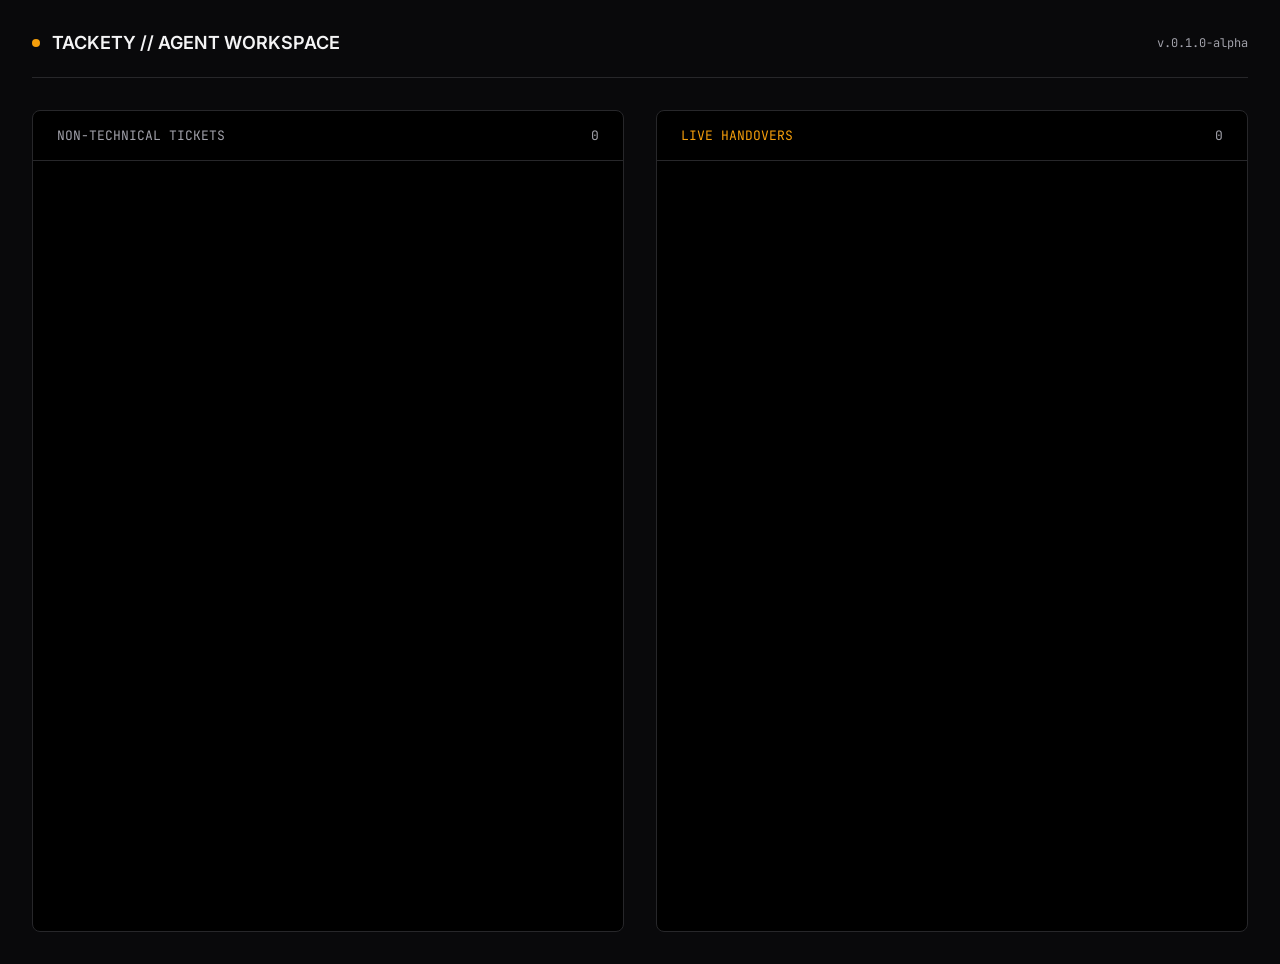
==== demo/agent.html @ d3b7b1f8 "feat: phase 3.7 dynamic slugs, metadata loopback, and agent/master UIs" ====
<!DOCTYPE html>
<html lang="en">
<head>
    <meta charset="UTF-8">
    <meta name="viewport" content="width=device-width, initial-scale=1.0">
    <title>Tackety — Agent Workspace</title>
    <link href="https://fonts.googleapis.com/css2?family=Inter:wght@400;500;600&family=JetBrains+Mono:wght@400;500&display=swap" rel="stylesheet">
    <style>
        :root {
            --bg-base: #09090b;
            --bg-panel: #18181b;
            --border: #27272a;
            --text-main: #f4f4f5;
            --text-muted: #a1a1aa;
            --success: #10b981;
            --warning: #f59e0b;
            --danger: #ef4444;
            --font-ui: 'Inter', sans-serif;
            --font-mono: 'JetBrains Mono', monospace;
        }

        body {
            font-family: var(--font-ui);
            background: var(--bg-base);
            color: var(--text-main);
            margin: 0;
            padding: 32px;
            height: 100vh;
            display: flex;
            flex-direction: column;
        }

        header {
            display: flex;
            justify-content: space-between;
            align-items: center;
            border-bottom: 1px solid var(--border);
            padding-bottom: 24px;
            margin-bottom: 32px;
        }

        .title {
            font-size: 18px;
            font-weight: 600;
            display: flex;
            align-items: center;
            gap: 12px;
        }

        .dashboard-grid {
            display: grid;
            grid-template-columns: 1fr 1fr;
            gap: 32px;
            flex: 1;
            overflow: hidden;
        }

        .column {
            display: flex;
            flex-direction: column;
            border: 1px solid var(--border);
            background: #000;
            border-radius: 8px;
            overflow: hidden;
        }

        .col-header {
            padding: 16px 24px;
            border-bottom: 1px solid var(--border);
            font-family: var(--font-mono);
            font-size: 13px;
            color: var(--text-muted);
            display: flex;
            justify-content: space-between;
        }

        .ticket-list {
            padding: 24px;
            overflow-y: auto;
            display: flex;
            flex-direction: column;
            gap: 16px;
        }

        .ticket-card {
            background: var(--bg-panel);
            border: 1px solid var(--border);
            border-radius: 6px;
            padding: 16px;
        }

        .t-head {
            display: flex;
            justify-content: space-between;
            margin-bottom: 12px;
            font-family: var(--font-mono);
            font-size: 12px;
            color: var(--text-muted);
        }

        .t-summary {
            font-size: 15px;
            line-height: 1.5;
            margin-bottom: 16px;
        }

        .t-actions {
            display: flex;
            gap: 8px;
        }

        button {
            background: var(--text-main);
            color: #000;
            border: none;
            padding: 8px 16px;
            border-radius: 4px;
            font-size: 13px;
            font-weight: 500;
            cursor: pointer;
        }

        button.outline {
            background: transparent;
            color: var(--text-main);
            border: 1px solid var(--border);
        }
    </style>
</head>
<body>
    <header>
        <div class="title">
            <div style="width: 8px; height: 8px; background: var(--warning); border-radius: 50%;"></div>
            TACKETY // AGENT WORKSPACE
        </div>
        <div style="font-family: var(--font-mono); font-size: 12px; color: var(--text-muted);">v.0.1.0-alpha</div>
    </header>

    <div class="dashboard-grid">
        <div class="column">
            <div class="col-header">
                <span>NON-TECHNICAL TICKETS</span>
                <span id="t-count">0</span>
            </div>
            <div class="ticket-list" id="ticket-queue">
                <!-- Dynamically populated -->
            </div>
        </div>

        <div class="column">
            <div class="col-header">
                <span style="color: var(--warning);">LIVE HANDOVERS</span>
                <span id="h-count">0</span>
            </div>
            <div class="ticket-list" id="handover-queue">
                 <!-- Dynamically populated -->
            </div>
        </div>
    </div>

    <script>
        async function loadQueue() {
            try {
                const res = await fetch('http://localhost:8000/support/queue');
                const data = await res.json();
                
                const supportCases = data.support_cases || {};
                const tickets = supportCases.NON_TECHNICAL_TICKETS || [];
                const handovers = supportCases.CHAT_HANDOVERS || [];

                document.getElementById('t-count').textContent = tickets.length;
                document.getElementById('h-count').textContent = handovers.length;

                renderList('ticket-queue', tickets, 'Resolve Ticket');
                renderList('handover-queue', handovers, 'Take Over Console');

            } catch (e) {
                console.error('Failed to load queue', e);
            }
        }

        function renderList(elementId, items, actionText) {
            const container = document.getElementById(elementId);
            container.innerHTML = items.length === 0 ? '<div style="color: #52525b; text-align: center; margin-top: 40px; font-family: monospace;">QUEUE EMPTY</div>' : '';
            
            items.forEach(item => {
                const sid = item.session_id.substring(0, 8);
                const html = `
                    <div class="ticket-card">
                        <div class="t-head">
                            <span>SID: ${sid}</span>
                            <span>${new Date(item.timestamp).toLocaleTimeString()}</span>
                        </div>
                        <div class="t-summary">${item.summary}</div>
                        <div class="t-actions">
                            <button>${actionText}</button>
                            <button class="outline">View Context</button>
                        </div>
                    </div>
                `;
                container.innerHTML += html;
            });
        }

        loadQueue();
        setInterval(loadQueue, 5000); // Poll every 5 seconds
    </script>
</body>
</html>
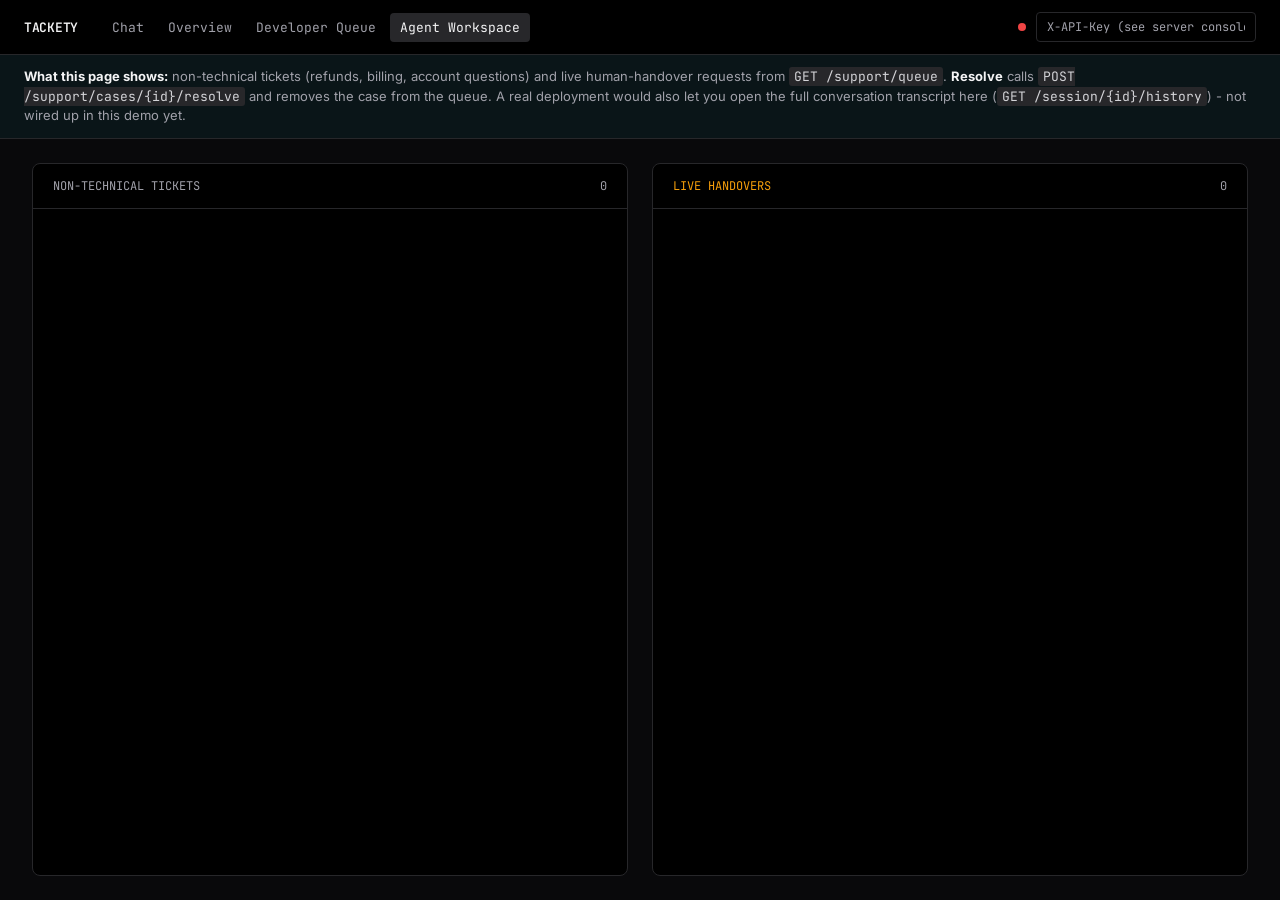
==== commit 314de4b1: "feat: rework demo UI for transparency and a working feature set The old demo UI had real functional " ====
--- a/demo/agent.html
+++ b/demo/agent.html
@@ -4,53 +4,25 @@
     <meta charset="UTF-8">
     <meta name="viewport" content="width=device-width, initial-scale=1.0">
     <title>Tackety — Agent Workspace</title>
+    <link rel="icon" type="image/png" href="favicon.png">
     <link href="https://fonts.googleapis.com/css2?family=Inter:wght@400;500;600&family=JetBrains+Mono:wght@400;500&display=swap" rel="stylesheet">
+    <link rel="stylesheet" href="shared.css">
     <style>
-        :root {
-            --bg-base: #09090b;
-            --bg-panel: #18181b;
-            --border: #27272a;
-            --text-main: #f4f4f5;
-            --text-muted: #a1a1aa;
-            --success: #10b981;
-            --warning: #f59e0b;
-            --danger: #ef4444;
-            --font-ui: 'Inter', sans-serif;
-            --font-mono: 'JetBrains Mono', monospace;
-        }
-
-        body {
-            font-family: var(--font-ui);
-            background: var(--bg-base);
-            color: var(--text-main);
-            margin: 0;
-            padding: 32px;
-            height: 100vh;
+        html, body { height: 100%; }
+        body { display: flex; flex-direction: column; overflow: hidden; }
+
+        .page-body {
+            padding: 24px 32px;
+            flex: 1;
             display: flex;
             flex-direction: column;
-        }
-
-        header {
-            display: flex;
-            justify-content: space-between;
-            align-items: center;
-            border-bottom: 1px solid var(--border);
-            padding-bottom: 24px;
-            margin-bottom: 32px;
-        }
-
-        .title {
-            font-size: 18px;
-            font-weight: 600;
-            display: flex;
-            align-items: center;
-            gap: 12px;
+            overflow: hidden;
         }
 
         .dashboard-grid {
             display: grid;
             grid-template-columns: 1fr 1fr;
-            gap: 32px;
+            gap: 24px;
             flex: 1;
             overflow: hidden;
         }
@@ -65,105 +37,108 @@
         }
 
         .col-header {
-            padding: 16px 24px;
+            padding: 14px 20px;
             border-bottom: 1px solid var(--border);
             font-family: var(--font-mono);
-            font-size: 13px;
+            font-size: 12px;
             color: var(--text-muted);
             display: flex;
             justify-content: space-between;
         }
 
         .ticket-list {
-            padding: 24px;
+            padding: 20px;
             overflow-y: auto;
             display: flex;
             flex-direction: column;
-            gap: 16px;
+            gap: 14px;
         }
 
         .ticket-card {
             background: var(--bg-panel);
             border: 1px solid var(--border);
             border-radius: 6px;
-            padding: 16px;
+            padding: 14px;
         }
 
         .t-head {
             display: flex;
             justify-content: space-between;
-            margin-bottom: 12px;
+            margin-bottom: 10px;
             font-family: var(--font-mono);
-            font-size: 12px;
+            font-size: 11px;
             color: var(--text-muted);
         }
 
-        .t-summary {
-            font-size: 15px;
-            line-height: 1.5;
-            margin-bottom: 16px;
-        }
-
-        .t-actions {
-            display: flex;
-            gap: 8px;
-        }
-
-        button {
+        .t-summary { font-size: 14px; line-height: 1.5; margin-bottom: 14px; }
+
+        .t-actions { display: flex; gap: 8px; }
+
+        button.tk-btn {
             background: var(--text-main);
             color: #000;
             border: none;
-            padding: 8px 16px;
+            padding: 7px 14px;
             border-radius: 4px;
-            font-size: 13px;
+            font-size: 12px;
             font-weight: 500;
             cursor: pointer;
         }
 
-        button.outline {
-            background: transparent;
-            color: var(--text-main);
-            border: 1px solid var(--border);
+        button.tk-btn:hover { opacity: 0.85; }
+        button.tk-btn:disabled { opacity: 0.4; cursor: not-allowed; }
+
+        .empty-state {
+            color: #52525b;
+            text-align: center;
+            margin-top: 40px;
+            font-family: var(--font-mono);
+            font-size: 13px;
         }
     </style>
 </head>
 <body>
-    <header>
-        <div class="title">
-            <div style="width: 8px; height: 8px; background: var(--warning); border-radius: 50%;"></div>
-            TACKETY // AGENT WORKSPACE
-        </div>
-        <div style="font-family: var(--font-mono); font-size: 12px; color: var(--text-muted);">v.0.1.0-alpha</div>
-    </header>
-
-    <div class="dashboard-grid">
-        <div class="column">
-            <div class="col-header">
-                <span>NON-TECHNICAL TICKETS</span>
-                <span id="t-count">0</span>
+    <div id="tk-nav-root"></div>
+    <div class="tk-explainer">
+        <strong>What this page shows:</strong> non-technical tickets (refunds, billing, account questions) and live human-handover requests from <code>GET /support/queue</code>.
+        <strong>Resolve</strong> calls <code>POST /support/cases/{id}/resolve</code> and removes the case from the queue.
+        A real deployment would also let you open the full conversation transcript here (<code>GET /session/{id}/history</code>) - not wired up in this demo yet.
+    </div>
+
+    <div class="page-body">
+        <div class="dashboard-grid">
+            <div class="column">
+                <div class="col-header">
+                    <span>NON-TECHNICAL TICKETS</span>
+                    <span id="t-count">0</span>
+                </div>
+                <div class="ticket-list" id="ticket-queue"></div>
             </div>
-            <div class="ticket-list" id="ticket-queue">
-                <!-- Dynamically populated -->
-            </div>
-        </div>
-
-        <div class="column">
-            <div class="col-header">
-                <span style="color: var(--warning);">LIVE HANDOVERS</span>
-                <span id="h-count">0</span>
-            </div>
-            <div class="ticket-list" id="handover-queue">
-                 <!-- Dynamically populated -->
+
+            <div class="column">
+                <div class="col-header">
+                    <span style="color: var(--warning);">LIVE HANDOVERS</span>
+                    <span id="h-count">0</span>
+                </div>
+                <div class="ticket-list" id="handover-queue"></div>
             </div>
         </div>
     </div>
 
+    <script src="shared.js"></script>
     <script>
+        TK.renderNav('agent');
+
         async function loadQueue() {
             try {
-                const res = await fetch('http://localhost:8000/support/queue');
+                const res = await TK.authFetch('/support/queue');
+                if (res.status === 401) {
+                    const msg = '<div class="empty-state">401 - set a valid X-API-Key in the nav bar above.</div>';
+                    document.getElementById('ticket-queue').innerHTML = msg;
+                    document.getElementById('handover-queue').innerHTML = msg;
+                    return;
+                }
                 const data = await res.json();
-                
                 const supportCases = data.support_cases || {};
                 const tickets = supportCases.NON_TECHNICAL_TICKETS || [];
                 const handovers = supportCases.CHAT_HANDOVERS || [];
@@ -172,8 +147,7 @@
                 document.getElementById('h-count').textContent = handovers.length;
 
                 renderList('ticket-queue', tickets, 'Resolve Ticket');
-                renderList('handover-queue', handovers, 'Take Over Console');
-
+                renderList('handover-queue', handovers, 'Resolve Handover');
             } catch (e) {
                 console.error('Failed to load queue', e);
             }
@@ -181,29 +155,46 @@
 
         function renderList(elementId, items, actionText) {
             const container = document.getElementById(elementId);
-            container.innerHTML = items.length === 0 ? '<div style="color: #52525b; text-align: center; margin-top: 40px; font-family: monospace;">QUEUE EMPTY</div>' : '';
-            
-            items.forEach(item => {
-                const sid = item.session_id.substring(0, 8);
-                const html = `
+            if (items.length === 0) {
+                container.innerHTML = '<div class="empty-state">QUEUE EMPTY</div>';
+                return;
+            }
+
+            container.innerHTML = items.map(item => {
+                const sid = item.session_id ? item.session_id.substring(0, 8) : 'unknown';
+                const ts = item.created_at ? new Date(item.created_at + 'Z').toLocaleString() : '';
+                return `
                     <div class="ticket-card">
                         <div class="t-head">
-                            <span>SID: ${sid}</span>
-                            <span>${new Date(item.timestamp).toLocaleTimeString()}</span>
+                            <span>SID: ${TK.escapeHtml(sid)}</span>
+                            <span>${TK.escapeHtml(ts)}</span>
                         </div>
-                        <div class="t-summary">${item.summary}</div>
+                        <div class="t-summary">${TK.escapeHtml(item.summary)}</div>
                         <div class="t-actions">
-                            <button>${actionText}</button>
-                            <button class="outline">View Context</button>
+                            <button class="tk-btn" onclick="resolveCase(${item.id}, this)">${actionText}</button>
                         </div>
                     </div>
                 `;
-                container.innerHTML += html;
-            });
-        }
-
+            }).join('');
+        }
+
+        async function resolveCase(id, btn) {
+            btn.disabled = true;
+            try {
+                const res = await TK.authFetch(`/support/cases/${id}/resolve`, { method: 'POST' });
+                const data = await res.json();
+                if (!res.ok) throw new Error(data.detail || 'Failed');
+                TK.toast(`Case ${id} resolved.`, 'success');
+                loadQueue();
+            } catch (e) {
+                TK.toast(`Failed to resolve case ${id}: ${e.message}`, 'error');
+                btn.disabled = false;
+            }
+        }
+
+        window.onApiKeyChanged = loadQueue;
         loadQueue();
-        setInterval(loadQueue, 5000); // Poll every 5 seconds
+        setInterval(loadQueue, 5000);
     </script>
 </body>
 </html>
--- a/demo/shared.css
+++ b/demo/shared.css
@@ -0,0 +1,187 @@
+/* Shared design tokens + nav bar for the Tackety demo suite.
+   This is a testing/demo UI, not a production dashboard - the goal here
+   is transparency: every page should make it obvious what request it's
+   making, what the server returned, and how to get the API key needed
+   to make developer/agent endpoints work. */
+
+:root {
+    --bg-base: #09090b;
+    --bg-panel: #18181b;
+    --bg-hover: #27272a;
+    --border: #27272a;
+    --text-main: #f4f4f5;
+    --text-muted: #a1a1aa;
+    --text-code: #d4d4d8;
+    --accent: #ffffff;
+    --accent-tech: #22d3ee;
+    --accent-support: #f59e0b;
+    --success: #10b981;
+    --warning: #f59e0b;
+    --danger: #ef4444;
+    --font-ui: 'Inter', -apple-system, sans-serif;
+    --font-mono: 'JetBrains Mono', monospace;
+}
+
+* { box-sizing: border-box; }
+
+body {
+    margin: 0;
+    font-family: var(--font-ui);
+    background: var(--bg-base);
+    color: var(--text-main);
+    -webkit-font-smoothing: antialiased;
+}
+
+/* ── Shared top nav ─────────────────────────────────────────────── */
+
+.tk-nav {
+    display: flex;
+    align-items: center;
+    justify-content: space-between;
+    padding: 12px 24px;
+    background: #000;
+    border-bottom: 1px solid var(--border);
+    font-family: var(--font-mono);
+    font-size: 13px;
+}
+
+.tk-nav-left {
+    display: flex;
+    align-items: center;
+    gap: 24px;
+}
+
+.tk-nav-logo {
+    font-weight: 600;
+    letter-spacing: -0.02em;
+    color: var(--text-main);
+    text-decoration: none;
+}
+
+.tk-nav-links {
+    display: flex;
+    gap: 4px;
+}
+
+.tk-nav-links a {
+    color: var(--text-muted);
+    text-decoration: none;
+    padding: 6px 10px;
+    border-radius: 4px;
+    transition: background 0.15s, color 0.15s;
+}
+
+.tk-nav-links a:hover {
+    background: var(--bg-hover);
+    color: var(--text-main);
+}
+
+.tk-nav-links a.active {
+    color: var(--text-main);
+    background: var(--bg-hover);
+}
+
+.tk-nav-right {
+    display: flex;
+    align-items: center;
+    gap: 10px;
+}
+
+.tk-key-input {
+    background: #000;
+    border: 1px solid var(--border);
+    color: var(--text-main);
+    font-family: var(--font-mono);
+    font-size: 12px;
+    padding: 6px 10px;
+    border-radius: 4px;
+    width: 220px;
+}
+
+.tk-key-input::placeholder { color: var(--text-muted); }
+
+.tk-key-status {
+    width: 8px;
+    height: 8px;
+    border-radius: 50%;
+    background: var(--danger);
+    flex-shrink: 0;
+}
+
+.tk-key-status.ok { background: var(--success); }
+
+/* ── Info / explainer banner ────────────────────────────────────── */
+
+.tk-explainer {
+    padding: 12px 24px;
+    background: rgba(34, 211, 238, 0.06);
+    border-bottom: 1px solid var(--border);
+    font-size: 13px;
+    color: var(--text-muted);
+    line-height: 1.5;
+}
+
+.tk-explainer strong { color: var(--text-main); }
+
+.tk-explainer code {
+    font-family: var(--font-mono);
+    background: var(--bg-hover);
+    padding: 1px 5px;
+    border-radius: 3px;
+    color: var(--text-code);
+}
+
+/* ── Raw JSON / debug panels ────────────────────────────────────── */
+
+.tk-raw-toggle {
+    background: transparent;
+    border: 1px solid var(--border);
+    color: var(--text-muted);
+    font-family: var(--font-mono);
+    font-size: 11px;
+    padding: 3px 8px;
+    border-radius: 4px;
+    cursor: pointer;
+}
+
+.tk-raw-toggle:hover { color: var(--text-main); border-color: #3f3f46; }
+
+.tk-raw-json {
+    display: none;
+    background: #000;
+    border: 1px solid var(--border);
+    border-radius: 6px;
+    padding: 12px;
+    font-family: var(--font-mono);
+    font-size: 11px;
+    color: var(--text-code);
+    white-space: pre-wrap;
+    word-break: break-all;
+    max-height: 240px;
+    overflow-y: auto;
+    margin-top: 8px;
+}
+
+.tk-raw-json.open { display: block; }
+
+.tk-toast {
+    position: fixed;
+    bottom: 20px;
+    right: 20px;
+    background: var(--bg-panel);
+    border: 1px solid var(--border);
+    color: var(--text-main);
+    padding: 12px 18px;
+    border-radius: 6px;
+    font-size: 13px;
+    box-shadow: 0 10px 30px rgba(0,0,0,0.5);
+    opacity: 0;
+    transform: translateY(8px);
+    transition: opacity 0.2s, transform 0.2s;
+    pointer-events: none;
+    z-index: 999;
+}
+
+.tk-toast.show { opacity: 1; transform: translateY(0); }
+.tk-toast.error { border-color: rgba(239,68,68,0.5); color: var(--danger); }
+.tk-toast.success { border-color: rgba(16,185,129,0.5); color: var(--success); }
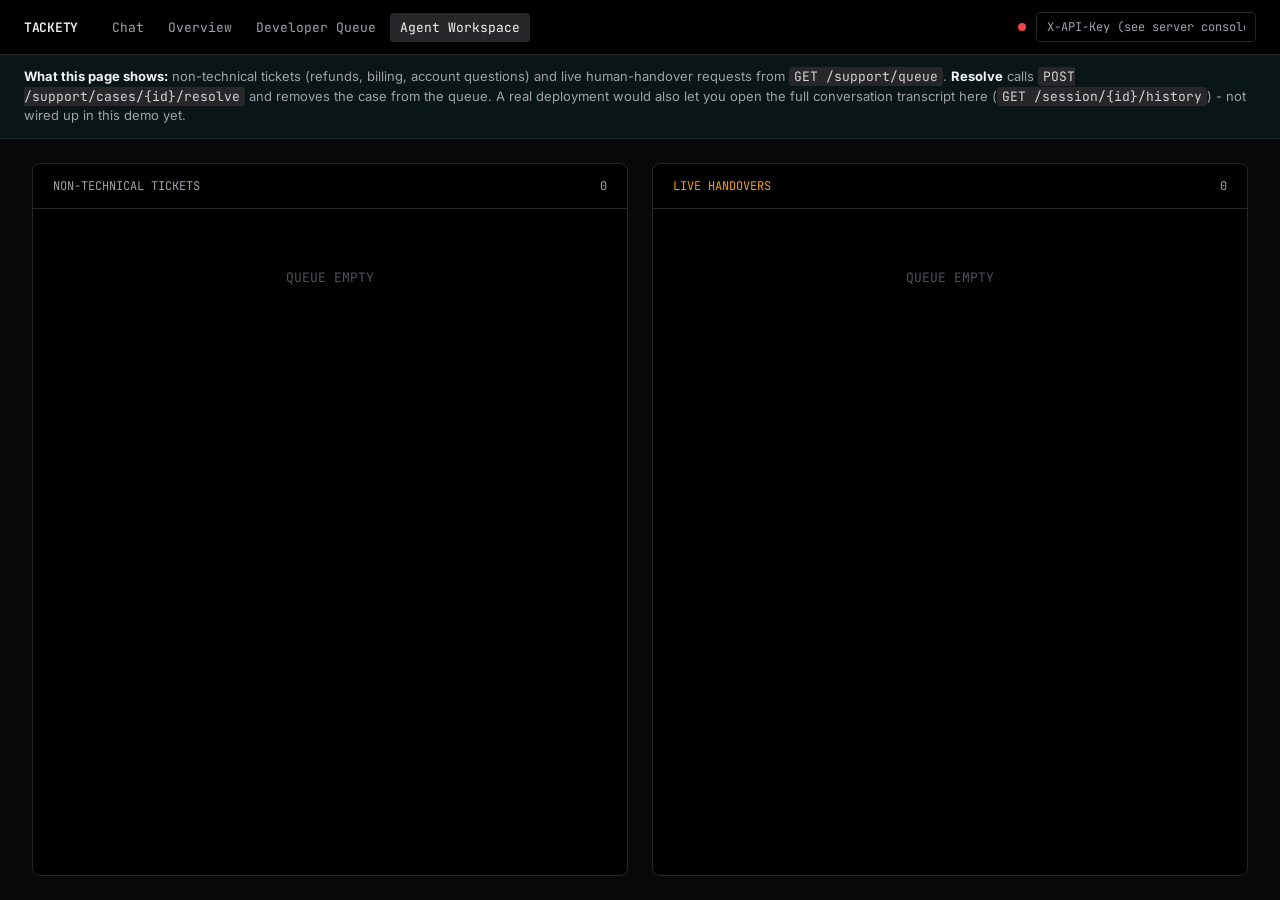
==== commit 13344674: "fix: address CodeRabbit review findings - PII leak, CVE, invalid timestamps Three real issues caught" ====
--- a/demo/agent.html
+++ b/demo/agent.html
@@ -138,7 +138,7 @@
                     document.getElementById('handover-queue').innerHTML = msg;
                     return;
                 }
-                const data = await res.json();
+                const data = await TK.safeJson(res);
                 const supportCases = data.support_cases || {};
                 const tickets = supportCases.NON_TECHNICAL_TICKETS || [];
                 const handovers = supportCases.CHAT_HANDOVERS || [];
@@ -162,7 +162,7 @@
 
             container.innerHTML = items.map(item => {
                 const sid = item.session_id ? item.session_id.substring(0, 8) : 'unknown';
-                const ts = item.created_at ? new Date(item.created_at + 'Z').toLocaleString() : '';
+                const ts = TK.formatTimestamp(item.created_at);
                 return `
                     <div class="ticket-card">
                         <div class="t-head">
@@ -182,7 +182,7 @@
             btn.disabled = true;
             try {
                 const res = await TK.authFetch(`/support/cases/${id}/resolve`, { method: 'POST' });
-                const data = await res.json();
+                const data = await TK.safeJson(res);
                 if (!res.ok) throw new Error(data.detail || 'Failed');
                 TK.toast(`Case ${id} resolved.`, 'success');
                 loadQueue();
